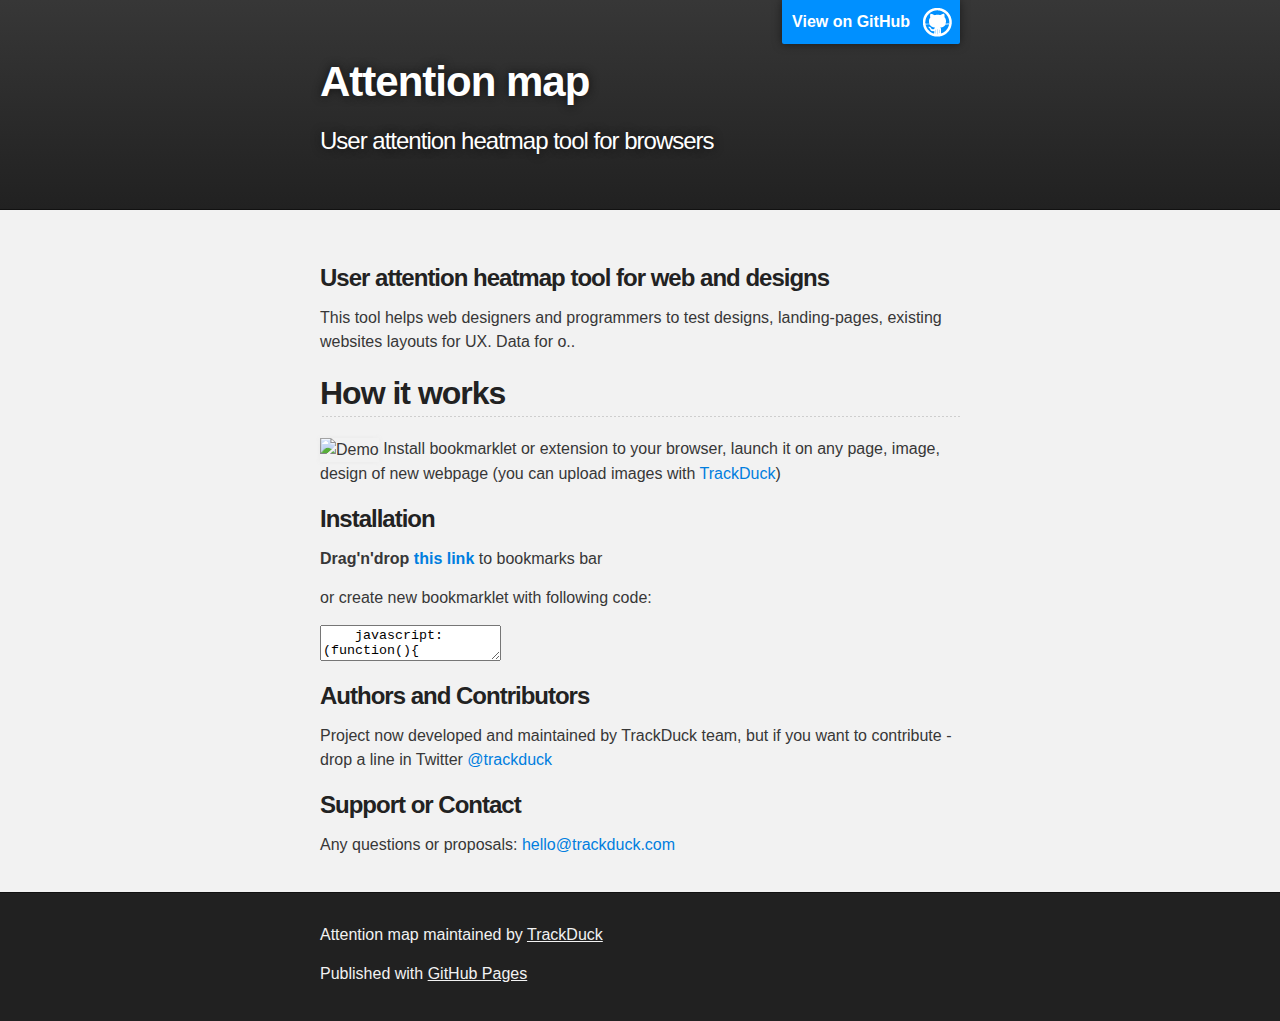
==== index.html @ 96a58a19 "init" ====
<!DOCTYPE html>
<html>

  <head>
    <meta charset='utf-8'>
    <meta http-equiv="X-UA-Compatible" content="chrome=1">
    <meta name="description" content="Attention map : User attention heatmap tool for browsers ">

    <link rel="stylesheet" type="text/css" media="screen" href="stylesheets/stylesheet.css">

    <title>Attention map</title>
  </head>

  <body>

    <!-- HEADER -->
    <div id="header_wrap" class="outer">
        <header class="inner">
          <a id="forkme_banner" href="https://github.com/TrackDuck/attention-map">View on GitHub</a>

          <h1 id="project_title">Attention map</h1>
          <h2 id="project_tagline">User attention heatmap tool for browsers </h2>

            <!--<section id="downloads">-->
              <!--<a class="zip_download_link" href="https://github.com/TrackDuck/attention-map/zipball/master">Download this project as a .zip file</a>-->
              <!--<a class="tar_download_link" href="https://github.com/TrackDuck/attention-map/tarball/master">Download this project as a tar.gz file</a>-->
            <!--</section>-->
        </header>
    </div>

    <!-- MAIN CONTENT -->
    <div id="main_content_wrap" class="outer">
      <section id="main_content" class="inner">
        <h3>
<a id="user-attention-heatmap-tool-for-web-and-designs" class="anchor" href="#user-attention-heatmap-tool-for-web-and-designs" aria-hidden="true"><span class="octicon octicon-link"></span></a>User attention heatmap tool for web and designs</h3>

<p>This tool helps web designers and programmers to test designs, landing-pages, existing websites layouts for UX. Data for o..</p>

<h2>
<a id="how-it-works" class="anchor" href="#how-it-works" aria-hidden="true"><span class="octicon octicon-link"></span></a>How it works</h2>

<p><img src="https://hsto.org/files/fcc/59c/9cd/fcc59c9cd9fb4a5bafa1c9e5d54e252a.png" alt="Demo">
Install bookmarklet or extension to your browser, launch it on any page, image, design of new webpage (you can upload images with <a href="http://trackduck.com">TrackDuck</a>)</p>





<h3>
<a id="installation" class="anchor" href="#installation" aria-hidden="true"><span class="octicon octicon-link"></span></a>Installation</h3>

<p><strong>Drag'n'drop <a href="javascript:(function(){var jsCode = document.createElement('script');jsCode.setAttribute('src', 'https://cdn.rawgit.com/TrackDuck/attention-map/master/am.js');document.body.appendChild(jsCode);}());">this link</a></strong> to bookmarks bar</p>

<p>or create new bookmarklet with following code:</p>
<textarea>
    javascript:(function(){
        var jsCode = document.createElement('script');
        jsCode.setAttribute('src', 'https://cdn.rawgit.com/TrackDuck/attention-map/master/am.js');
        document.body.appendChild(jsCode);
    }());
</textarea>


<h3>
<a id="authors-and-contributors" class="anchor" href="#authors-and-contributors" aria-hidden="true"><span class="octicon octicon-link"></span></a>Authors and Contributors</h3>

<p>Project now developed and maintained by TrackDuck team, but if you want to contribute - drop a line in Twitter <a href="https://github.com/trackduck" class="user-mention">@trackduck</a></p>

<h3>
<a id="support-or-contact" class="anchor" href="#support-or-contact" aria-hidden="true"><span class="octicon octicon-link"></span></a>Support or Contact</h3>

<p>Any questions or proposals: <a href="mailto:hello@trackduck.com">hello@trackduck.com</a></p>
      </section>
    </div>

    <!-- FOOTER  -->
    <div id="footer_wrap" class="outer">
      <footer class="inner">
        <p class="copyright">Attention map maintained by <a href="https://github.com/TrackDuck">TrackDuck</a></p>
        <p>Published with <a href="http://pages.github.com">GitHub Pages</a></p>
      </footer>
    </div>

              <script type="text/javascript">
            var gaJsHost = (("https:" == document.location.protocol) ? "https://ssl." : "http://www.");
            document.write(unescape("%3Cscript src='" + gaJsHost + "google-analytics.com/ga.js' type='text/javascript'%3E%3C/script%3E"));
          </script>
          <script type="text/javascript">
            try {
              var pageTracker = _gat._getTracker("UA-48684305-1");
            pageTracker._trackPageview();
            } catch(err) {}
          </script>


  </body>
</html>
---- stylesheets/stylesheet.css ----
/*******************************************************************************
Slate Theme for GitHub Pages
by Jason Costello, @jsncostello
*******************************************************************************/

@import url(pygment_trac.css);

/*******************************************************************************
MeyerWeb Reset
*******************************************************************************/

html, body, div, span, applet, object, iframe,
h1, h2, h3, h4, h5, h6, p, blockquote, pre,
a, abbr, acronym, address, big, cite, code,
del, dfn, em, img, ins, kbd, q, s, samp,
small, strike, strong, sub, sup, tt, var,
b, u, i, center,
dl, dt, dd, ol, ul, li,
fieldset, form, label, legend,
table, caption, tbody, tfoot, thead, tr, th, td,
article, aside, canvas, details, embed,
figure, figcaption, footer, header, hgroup,
menu, nav, output, ruby, section, summary,
time, mark, audio, video {
  margin: 0;
  padding: 0;
  border: 0;
  font: inherit;
  vertical-align: baseline;
}

/* HTML5 display-role reset for older browsers */
article, aside, details, figcaption, figure,
footer, header, hgroup, menu, nav, section {
  display: block;
}

ol, ul {
  list-style: none;
}

table {
  border-collapse: collapse;
  border-spacing: 0;
}

/*******************************************************************************
Theme Styles
*******************************************************************************/

body {
  box-sizing: border-box;
  color:#373737;
  background: #212121;
  font-size: 16px;
  font-family: 'Myriad Pro', Calibri, Helvetica, Arial, sans-serif;
  line-height: 1.5;
  -webkit-font-smoothing: antialiased;
}

h1, h2, h3, h4, h5, h6 {
  margin: 10px 0;
  font-weight: 700;
  color:#222222;
  font-family: 'Lucida Grande', 'Calibri', Helvetica, Arial, sans-serif;
  letter-spacing: -1px;
}

h1 {
  font-size: 36px;
  font-weight: 700;
}

h2 {
  padding-bottom: 10px;
  font-size: 32px;
  background: url('../images/bg_hr.png') repeat-x bottom;
}

h3 {
  font-size: 24px;
}

h4 {
  font-size: 21px;
}

h5 {
  font-size: 18px;
}

h6 {
  font-size: 16px;
}

p {
  margin: 10px 0 15px 0;
}

footer p {
  color: #f2f2f2;
}

a {
  text-decoration: none;
  color: #007edf;
  text-shadow: none;

  transition: color 0.5s ease;
  transition: text-shadow 0.5s ease;
  -webkit-transition: color 0.5s ease;
  -webkit-transition: text-shadow 0.5s ease;
  -moz-transition: color 0.5s ease;
  -moz-transition: text-shadow 0.5s ease;
  -o-transition: color 0.5s ease;
  -o-transition: text-shadow 0.5s ease;
  -ms-transition: color 0.5s ease;
  -ms-transition: text-shadow 0.5s ease;
}

a:hover, a:focus {text-decoration: underline;}

footer a {
  color: #F2F2F2;
  text-decoration: underline;
}

em {
  font-style: italic;
}

strong {
  font-weight: bold;
}

img {
  position: relative;
  margin: 0 auto;
  max-width: 739px;
  padding: 5px;
  margin: 10px 0 10px 0;
  border: 1px solid #ebebeb;

  box-shadow: 0 0 5px #ebebeb;
  -webkit-box-shadow: 0 0 5px #ebebeb;
  -moz-box-shadow: 0 0 5px #ebebeb;
  -o-box-shadow: 0 0 5px #ebebeb;
  -ms-box-shadow: 0 0 5px #ebebeb;
}

p img {
  display: inline;
  margin: 0;
  padding: 0;
  vertical-align: middle;
  text-align: center;
  border: none;
}

pre, code {
  width: 100%;
  color: #222;
  background-color: #fff;

  font-family: Monaco, "Bitstream Vera Sans Mono", "Lucida Console", Terminal, monospace;
  font-size: 14px;

  border-radius: 2px;
  -moz-border-radius: 2px;
  -webkit-border-radius: 2px;
}

pre {
  width: 100%;
  padding: 10px;
  box-shadow: 0 0 10px rgba(0,0,0,.1);
  overflow: auto;
}

code {
  padding: 3px;
  margin: 0 3px;
  box-shadow: 0 0 10px rgba(0,0,0,.1);
}

pre code {
  display: block;
  box-shadow: none;
}

blockquote {
  color: #666;
  margin-bottom: 20px;
  padding: 0 0 0 20px;
  border-left: 3px solid #bbb;
}


ul, ol, dl {
  margin-bottom: 15px
}

ul {
  list-style-position: inside;
  list-style: disc;
  padding-left: 20px;
}

ol {
  list-style-position: inside;
  list-style: decimal;
  padding-left: 20px;
}

dl dt {
  font-weight: bold;
}

dl dd {
  padding-left: 20px;
  font-style: italic;
}

dl p {
  padding-left: 20px;
  font-style: italic;
}

hr {
  height: 1px;
  margin-bottom: 5px;
  border: none;
  background: url('../images/bg_hr.png') repeat-x center;
}

table {
  border: 1px solid #373737;
  margin-bottom: 20px;
  text-align: left;
 }

th {
  font-family: 'Lucida Grande', 'Helvetica Neue', Helvetica, Arial, sans-serif;
  padding: 10px;
  background: #373737;
  color: #fff;
 }

td {
  padding: 10px;
  border: 1px solid #373737;
 }

form {
  background: #f2f2f2;
  padding: 20px;
}

/*******************************************************************************
Full-Width Styles
*******************************************************************************/

.outer {
  width: 100%;
}

.inner {
  position: relative;
  max-width: 640px;
  padding: 20px 10px;
  margin: 0 auto;
}

#forkme_banner {
  display: block;
  position: absolute;
  top:0;
  right: 10px;
  z-index: 10;
  padding: 10px 50px 10px 10px;
  color: #fff;
  background: url('../images/blacktocat.png') #0090ff no-repeat 95% 50%;
  font-weight: 700;
  box-shadow: 0 0 10px rgba(0,0,0,.5);
  border-bottom-left-radius: 2px;
  border-bottom-right-radius: 2px;
}

#header_wrap {
  background: #212121;
  background: -moz-linear-gradient(top, #373737, #212121);
  background: -webkit-linear-gradient(top, #373737, #212121);
  background: -ms-linear-gradient(top, #373737, #212121);
  background: -o-linear-gradient(top, #373737, #212121);
  background: linear-gradient(top, #373737, #212121);
}

#header_wrap .inner {
  padding: 50px 10px 30px 10px;
}

#project_title {
  margin: 0;
  color: #fff;
  font-size: 42px;
  font-weight: 700;
  text-shadow: #111 0px 0px 10px;
}

#project_tagline {
  color: #fff;
  font-size: 24px;
  font-weight: 300;
  background: none;
  text-shadow: #111 0px 0px 10px;
}

#downloads {
  position: absolute;
  width: 210px;
  z-index: 10;
  bottom: -40px;
  right: 0;
  height: 70px;
  background: url('../images/icon_download.png') no-repeat 0% 90%;
}

.zip_download_link {
  display: block;
  float: right;
  width: 90px;
  height:70px;
  text-indent: -5000px;
  overflow: hidden;
  background: url(../images/sprite_download.png) no-repeat bottom left;
}

.tar_download_link {
  display: block;
  float: right;
  width: 90px;
  height:70px;
  text-indent: -5000px;
  overflow: hidden;
  background: url(../images/sprite_download.png) no-repeat bottom right;
  margin-left: 10px;
}

.zip_download_link:hover {
  background: url(../images/sprite_download.png) no-repeat top left;
}

.tar_download_link:hover {
  background: url(../images/sprite_download.png) no-repeat top right;
}

#main_content_wrap {
  background: #f2f2f2;
  border-top: 1px solid #111;
  border-bottom: 1px solid #111;
}

#main_content {
  padding-top: 40px;
}

#footer_wrap {
  background: #212121;
}



/*******************************************************************************
Small Device Styles
*******************************************************************************/

@media screen and (max-width: 480px) {
  body {
    font-size:14px;
  }

  #downloads {
    display: none;
  }

  .inner {
    min-width: 320px;
    max-width: 480px;
  }

  #project_title {
  font-size: 32px;
  }

  h1 {
    font-size: 28px;
  }

  h2 {
    font-size: 24px;
  }

  h3 {
    font-size: 21px;
  }

  h4 {
    font-size: 18px;
  }

  h5 {
    font-size: 14px;
  }

  h6 {
    font-size: 12px;
  }

  code, pre {
    min-width: 320px;
    max-width: 480px;
    font-size: 11px;
  }

}
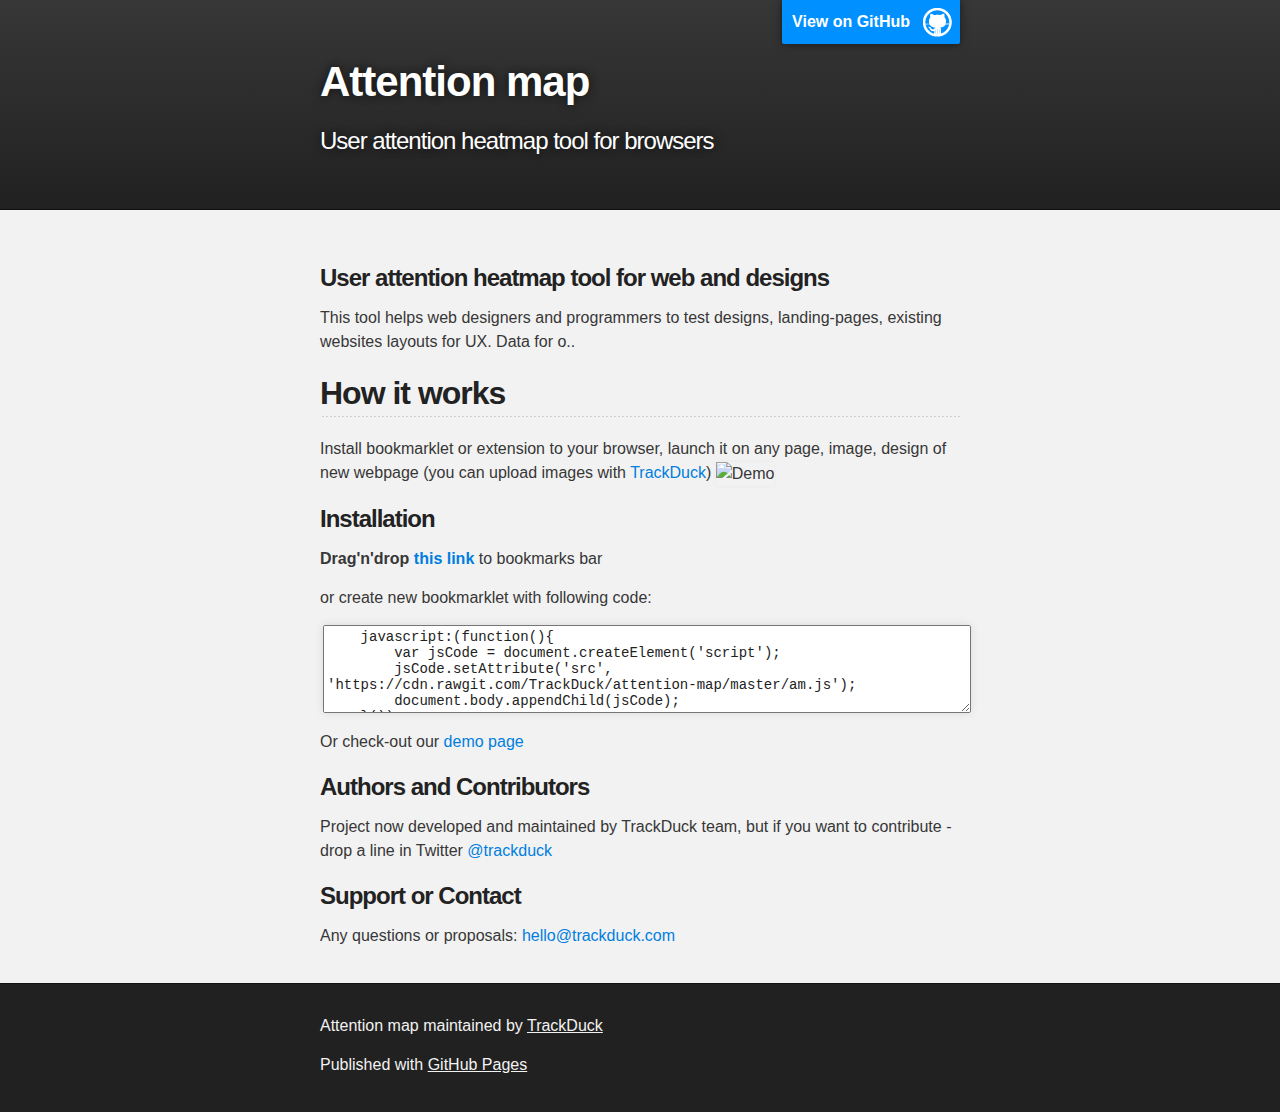
==== commit 9360a80b: "init" ====
--- a/index.html
+++ b/index.html
@@ -39,8 +39,9 @@
 <h2>
 <a id="how-it-works" class="anchor" href="#how-it-works" aria-hidden="true"><span class="octicon octicon-link"></span></a>How it works</h2>
 
-<p><img src="https://hsto.org/files/fcc/59c/9cd/fcc59c9cd9fb4a5bafa1c9e5d54e252a.png" alt="Demo">
-Install bookmarklet or extension to your browser, launch it on any page, image, design of new webpage (you can upload images with <a href="http://trackduck.com">TrackDuck</a>)</p>
+<p>Install bookmarklet or extension to your browser, launch it on any page, image, design of new webpage (you can upload images with <a href="http://trackduck.com">TrackDuck</a>)
+    <img src="https://hsto.org/files/fcc/59c/9cd/fcc59c9cd9fb4a5bafa1c9e5d54e252a.png" alt="Demo">
+</p>
 
 
 
@@ -52,7 +53,7 @@
 <p><strong>Drag'n'drop <a href="javascript:(function(){var jsCode = document.createElement('script');jsCode.setAttribute('src', 'https://cdn.rawgit.com/TrackDuck/attention-map/master/am.js');document.body.appendChild(jsCode);}());">this link</a></strong> to bookmarks bar</p>
 
 <p>or create new bookmarklet with following code:</p>
-<textarea>
+<textarea rows="5">
     javascript:(function(){
         var jsCode = document.createElement('script');
         jsCode.setAttribute('src', 'https://cdn.rawgit.com/TrackDuck/attention-map/master/am.js');
@@ -60,6 +61,8 @@
     }());
 </textarea>
 
+<p>Or check-out our <a target="_blank" href="/examples/index.html">demo page</a>
+</p>
 
 <h3>
 <a id="authors-and-contributors" class="anchor" href="#authors-and-contributors" aria-hidden="true"><span class="octicon octicon-link"></span></a>Authors and Contributors</h3>
--- a/stylesheets/stylesheet.css
+++ b/stylesheets/stylesheet.css
@@ -157,7 +157,7 @@
   border: none;
 }
 
-pre, code {
+pre, code, textarea {
   width: 100%;
   color: #222;
   background-color: #fff;
@@ -177,7 +177,7 @@
   overflow: auto;
 }
 
-code {
+code, textarea {
   padding: 3px;
   margin: 0 3px;
   box-shadow: 0 0 10px rgba(0,0,0,.1);
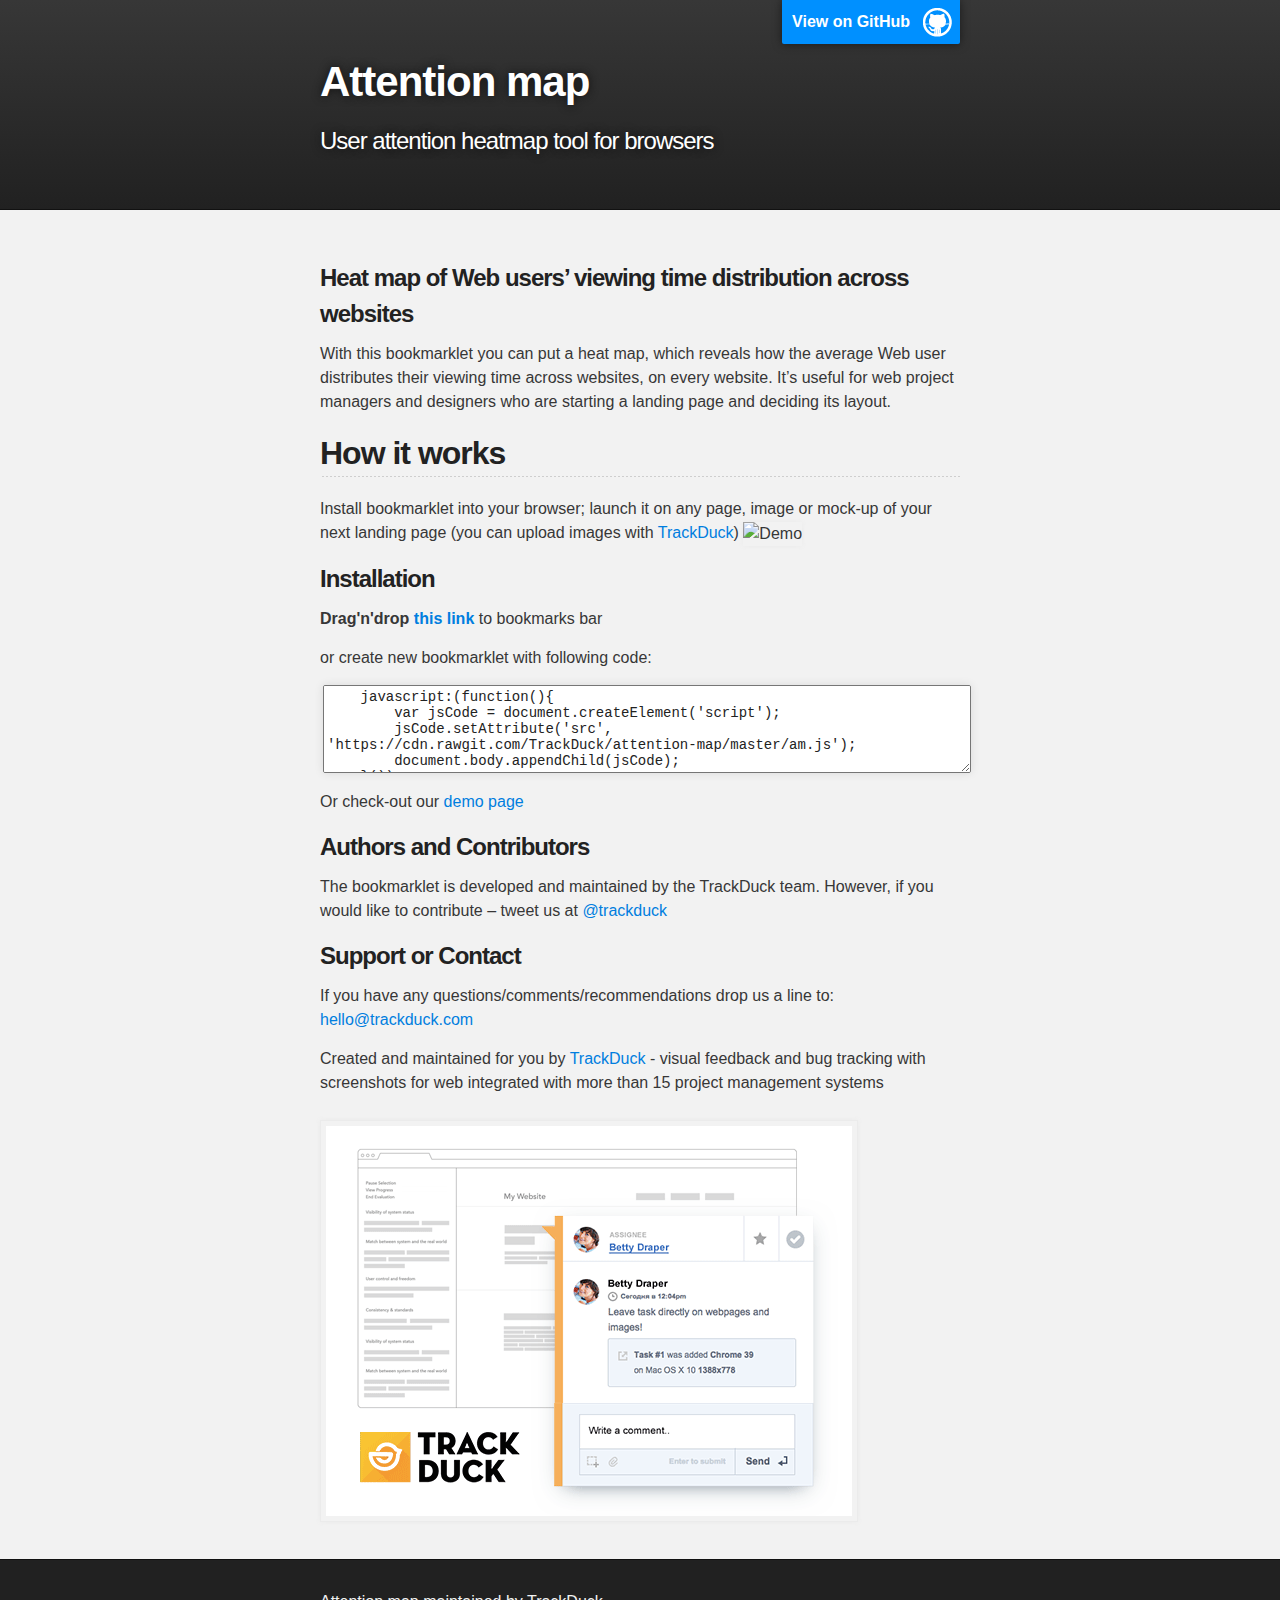
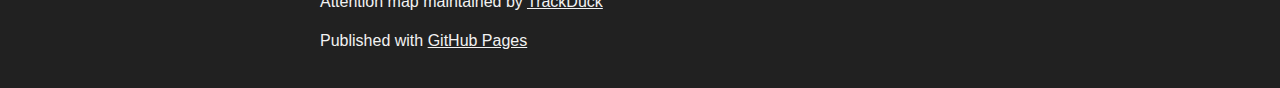
==== commit 111dcd6e: "init" ====
--- a/index.html
+++ b/index.html
@@ -32,14 +32,14 @@
     <div id="main_content_wrap" class="outer">
       <section id="main_content" class="inner">
         <h3>
-<a id="user-attention-heatmap-tool-for-web-and-designs" class="anchor" href="#user-attention-heatmap-tool-for-web-and-designs" aria-hidden="true"><span class="octicon octicon-link"></span></a>User attention heatmap tool for web and designs</h3>
+<a id="user-attention-heatmap-tool-for-web-and-designs" class="anchor" href="#user-attention-heatmap-tool-for-web-and-designs" aria-hidden="true"><span class="octicon octicon-link"></span></a>Heat map of Web users’ viewing time distribution across websites </h3>
 
-<p>This tool helps web designers and programmers to test designs, landing-pages, existing websites layouts for UX. Data for o..</p>
+<p>With this bookmarklet you can put a heat map, which reveals how the average Web user distributes their viewing time across websites, on every website. It’s useful for web project managers and designers who are starting a landing page and deciding its layout.</p>
 
 <h2>
 <a id="how-it-works" class="anchor" href="#how-it-works" aria-hidden="true"><span class="octicon octicon-link"></span></a>How it works</h2>
 
-<p>Install bookmarklet or extension to your browser, launch it on any page, image, design of new webpage (you can upload images with <a href="http://trackduck.com">TrackDuck</a>)
+<p>Install bookmarklet into your browser; launch it on any page, image or mock-up of your next landing page (you can upload images with  <a href="http://trackduck.com">TrackDuck</a>)
     <img src="https://hsto.org/files/fcc/59c/9cd/fcc59c9cd9fb4a5bafa1c9e5d54e252a.png" alt="Demo">
 </p>
 
@@ -61,25 +61,27 @@
     }());
 </textarea>
 
-<p>Or check-out our <a target="_blank" href="/examples/index.html">demo page</a>
+<p>Or check-out our <a target="_blank" href="/attention-map/examples/index.html">demo page</a>
 </p>
 
 <h3>
 <a id="authors-and-contributors" class="anchor" href="#authors-and-contributors" aria-hidden="true"><span class="octicon octicon-link"></span></a>Authors and Contributors</h3>
 
-<p>Project now developed and maintained by TrackDuck team, but if you want to contribute - drop a line in Twitter <a href="https://github.com/trackduck" class="user-mention">@trackduck</a></p>
+<p>The bookmarklet is developed and maintained by the TrackDuck team. However, if you would like to contribute – tweet us at <a href="https://twitter.com/trackduck" class="user-mention">@trackduck</a></p>
 
 <h3>
 <a id="support-or-contact" class="anchor" href="#support-or-contact" aria-hidden="true"><span class="octicon octicon-link"></span></a>Support or Contact</h3>
 
-<p>Any questions or proposals: <a href="mailto:hello@trackduck.com">hello@trackduck.com</a></p>
+<p>If you have any questions/comments/recommendations drop us a line to:  <a href="mailto:hello@trackduck.com">hello@trackduck.com</a></p>
+<p>Created and maintained for you by <a href="https://TrackDuck.com">TrackDuck</a> - visual feedback and bug tracking with screenshots for web integrated with more than 15 project management systems</p>
+          <a href="https://TrackDuck.com"><img src="images/td.png"></a>
       </section>
     </div>
 
     <!-- FOOTER  -->
     <div id="footer_wrap" class="outer">
       <footer class="inner">
-        <p class="copyright">Attention map maintained by <a href="https://github.com/TrackDuck">TrackDuck</a></p>
+        <p class="copyright">Attention map maintained by <a href="https://TrackDuck.com">TrackDuck</a></p>
         <p>Published with <a href="http://pages.github.com">GitHub Pages</a></p>
       </footer>
     </div>
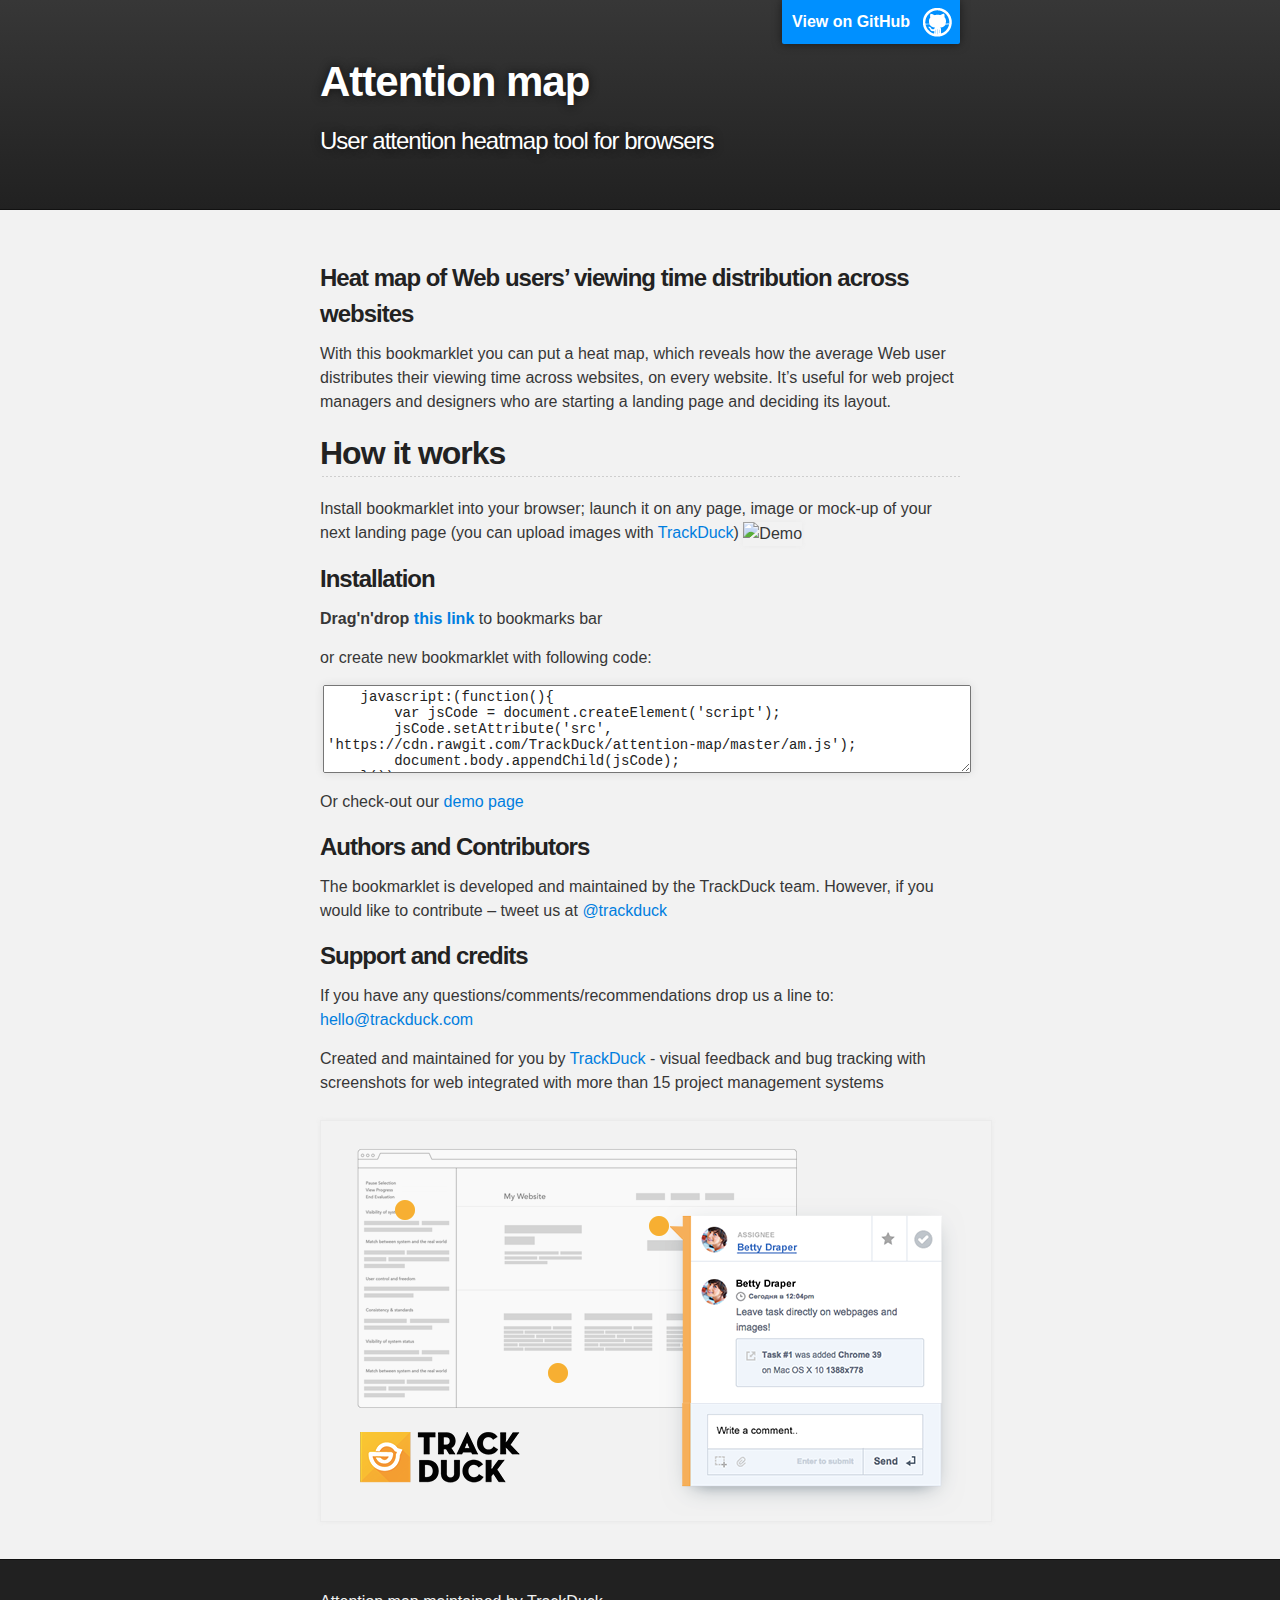
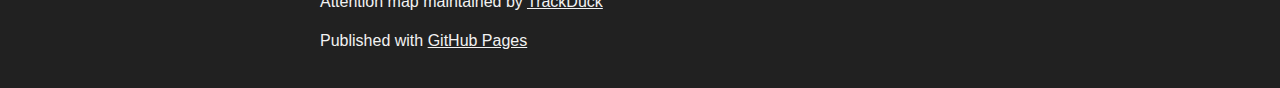
==== commit 3965f035: "init" ====
--- a/index.html
+++ b/index.html
@@ -70,7 +70,7 @@
 <p>The bookmarklet is developed and maintained by the TrackDuck team. However, if you would like to contribute – tweet us at <a href="https://twitter.com/trackduck" class="user-mention">@trackduck</a></p>
 
 <h3>
-<a id="support-or-contact" class="anchor" href="#support-or-contact" aria-hidden="true"><span class="octicon octicon-link"></span></a>Support or Contact</h3>
+<a id="support-or-contact" class="anchor" href="#support-or-contact" aria-hidden="true"><span class="octicon octicon-link"></span></a>Support and credits</h3>
 
 <p>If you have any questions/comments/recommendations drop us a line to:  <a href="mailto:hello@trackduck.com">hello@trackduck.com</a></p>
 <p>Created and maintained for you by <a href="https://TrackDuck.com">TrackDuck</a> - visual feedback and bug tracking with screenshots for web integrated with more than 15 project management systems</p>
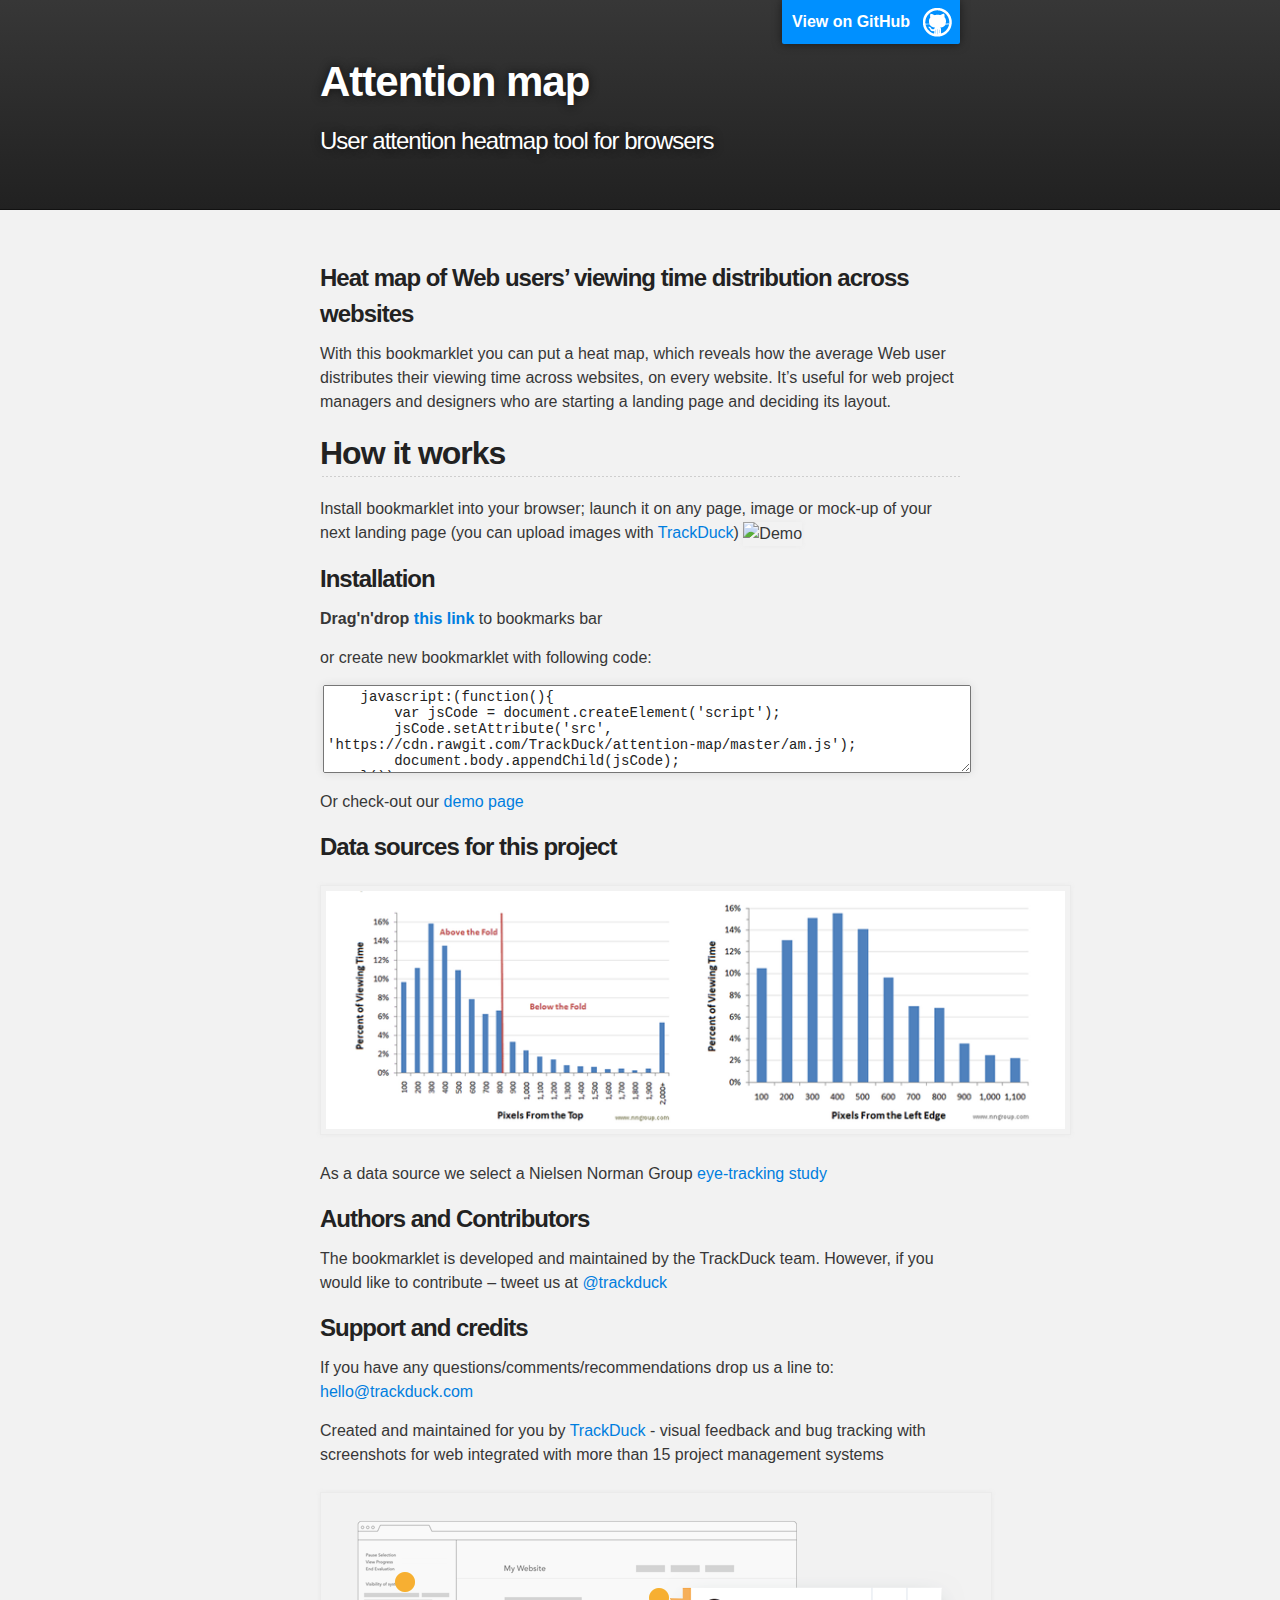
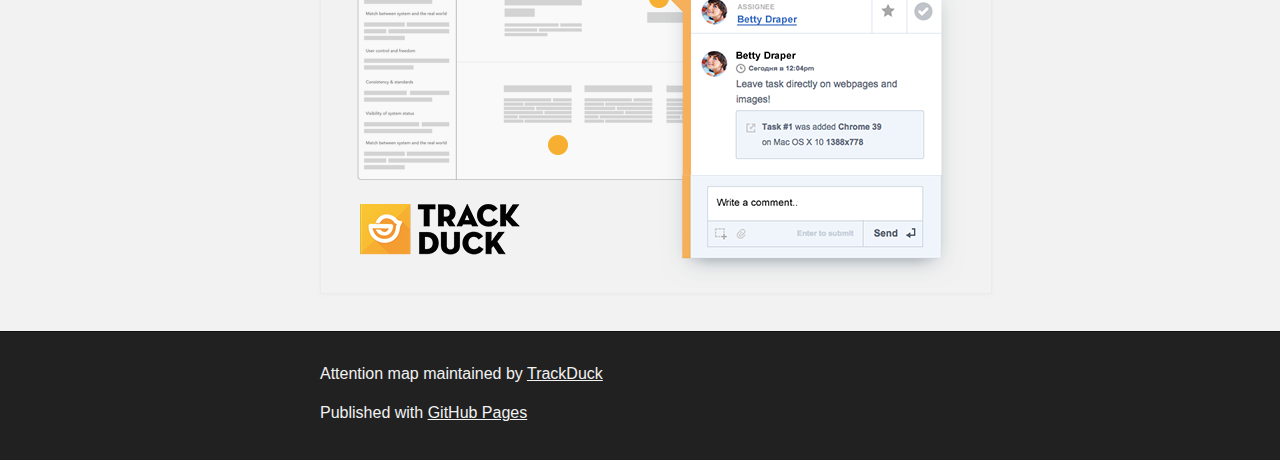
==== commit bc9a5c78: "init" ====
--- a/index.html
+++ b/index.html
@@ -45,8 +45,6 @@
 
 
 
-
-
 <h3>
 <a id="installation" class="anchor" href="#installation" aria-hidden="true"><span class="octicon octicon-link"></span></a>Installation</h3>
 
@@ -63,6 +61,11 @@
 
 <p>Or check-out our <a target="_blank" href="/attention-map/examples/index.html">demo page</a>
 </p>
+
+          <h3>Data sources for this project</h3>
+          <img src="images/data.png">
+          <p>As a data source we select a Nielsen Norman Group <a href="http://www.nngroup.com/articles/horizontal-attention-leans-left/">eye-tracking study</a></p>
+
 
 <h3>
 <a id="authors-and-contributors" class="anchor" href="#authors-and-contributors" aria-hidden="true"><span class="octicon octicon-link"></span></a>Authors and Contributors</h3>
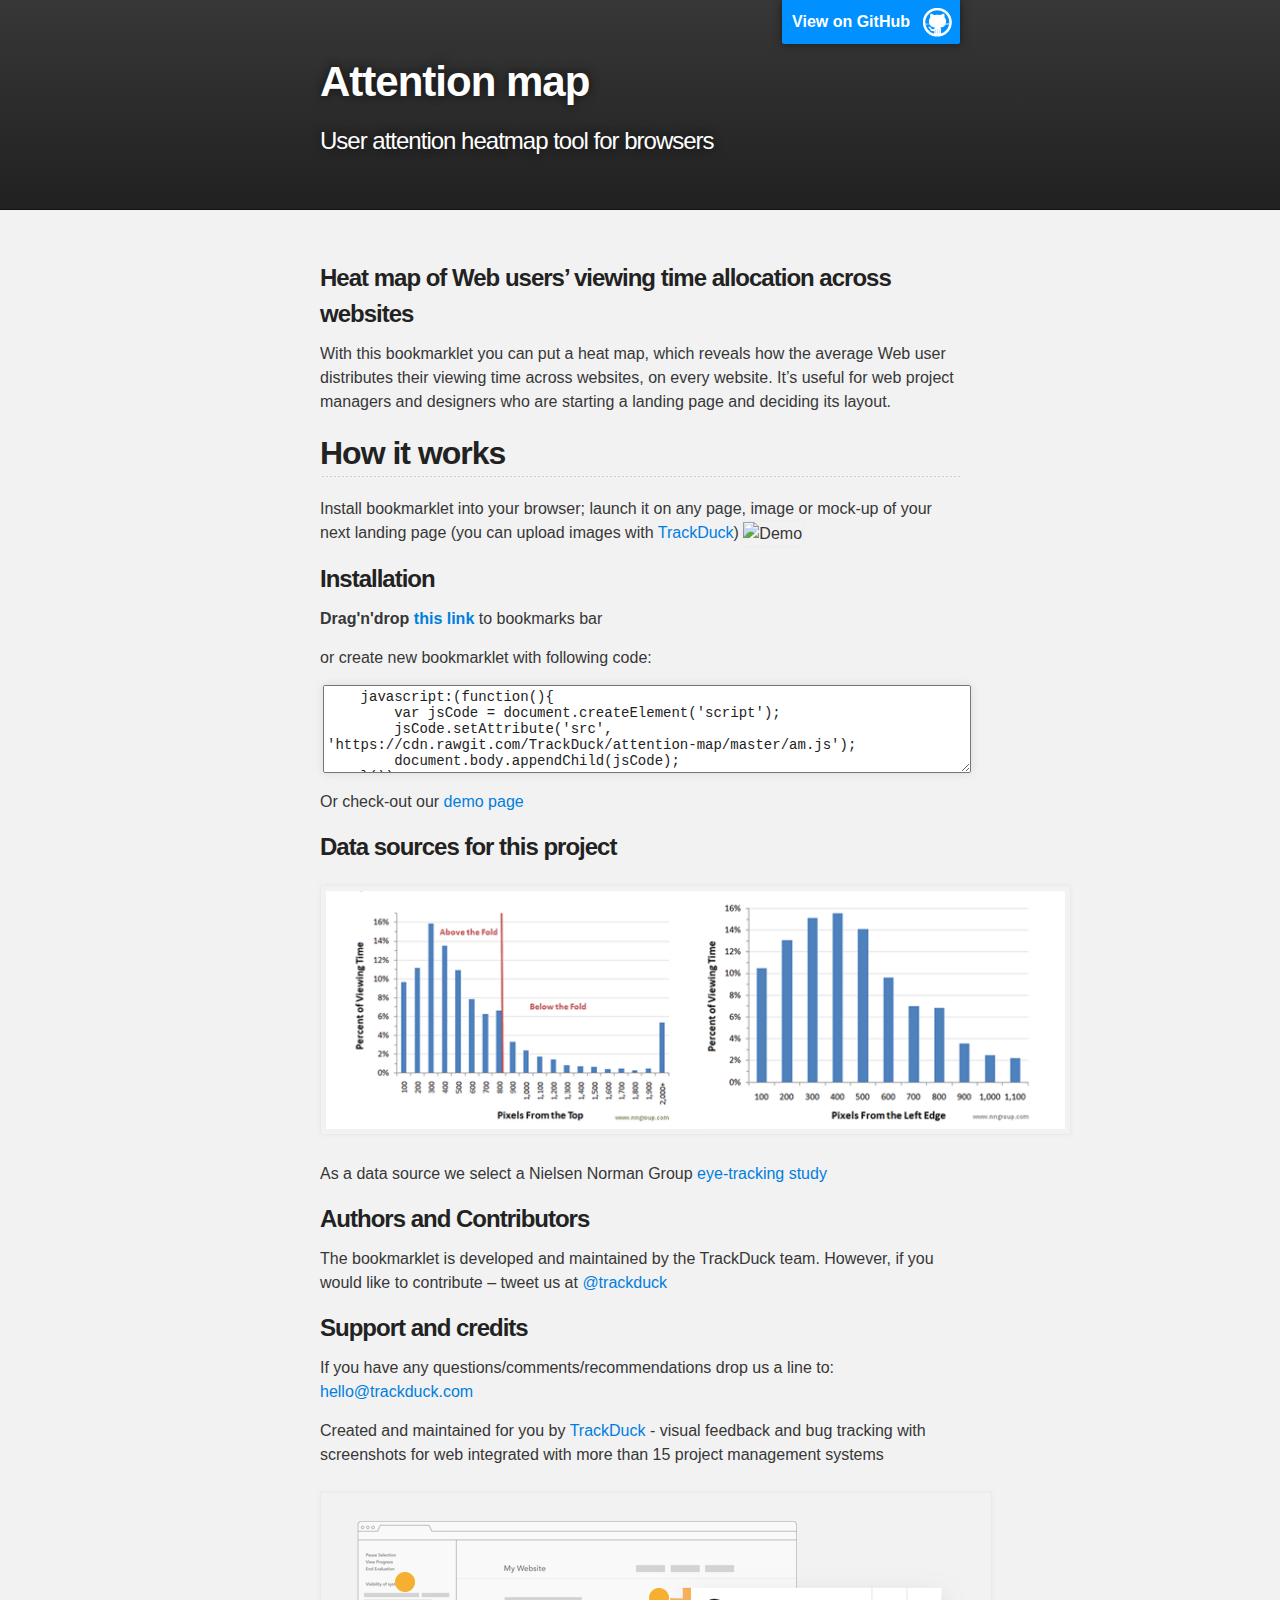
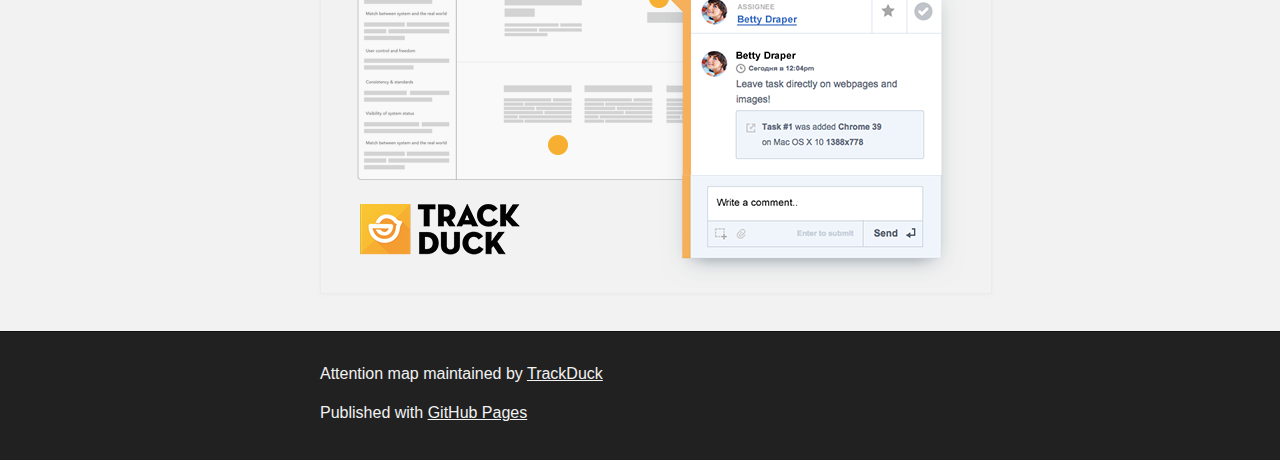
==== commit e46827e2: "init" ====
--- a/index.html
+++ b/index.html
@@ -32,7 +32,7 @@
     <div id="main_content_wrap" class="outer">
       <section id="main_content" class="inner">
         <h3>
-<a id="user-attention-heatmap-tool-for-web-and-designs" class="anchor" href="#user-attention-heatmap-tool-for-web-and-designs" aria-hidden="true"><span class="octicon octicon-link"></span></a>Heat map of Web users’ viewing time distribution across websites </h3>
+<a id="user-attention-heatmap-tool-for-web-and-designs" class="anchor" href="#user-attention-heatmap-tool-for-web-and-designs" aria-hidden="true"><span class="octicon octicon-link"></span></a>Heat map of Web users’ viewing time allocation across websites </h3>
 
 <p>With this bookmarklet you can put a heat map, which reveals how the average Web user distributes their viewing time across websites, on every website. It’s useful for web project managers and designers who are starting a landing page and deciding its layout.</p>
 
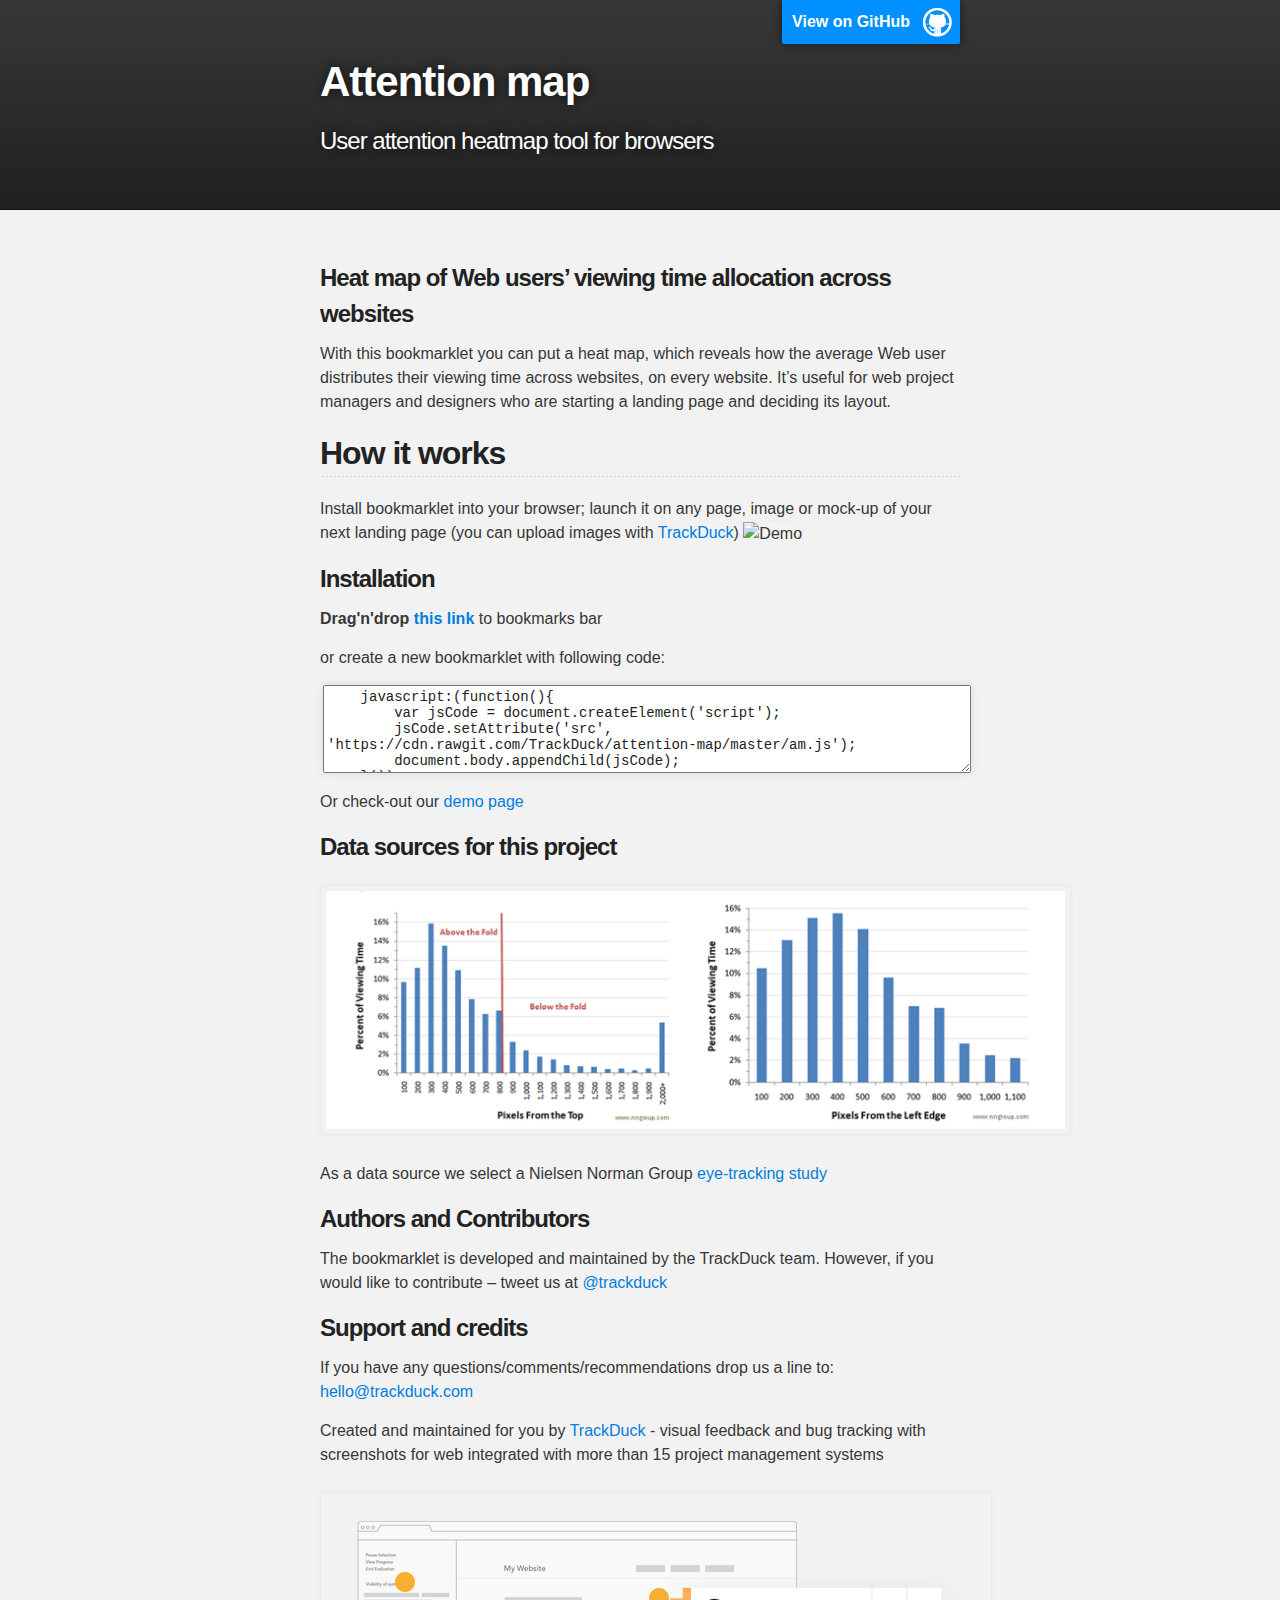
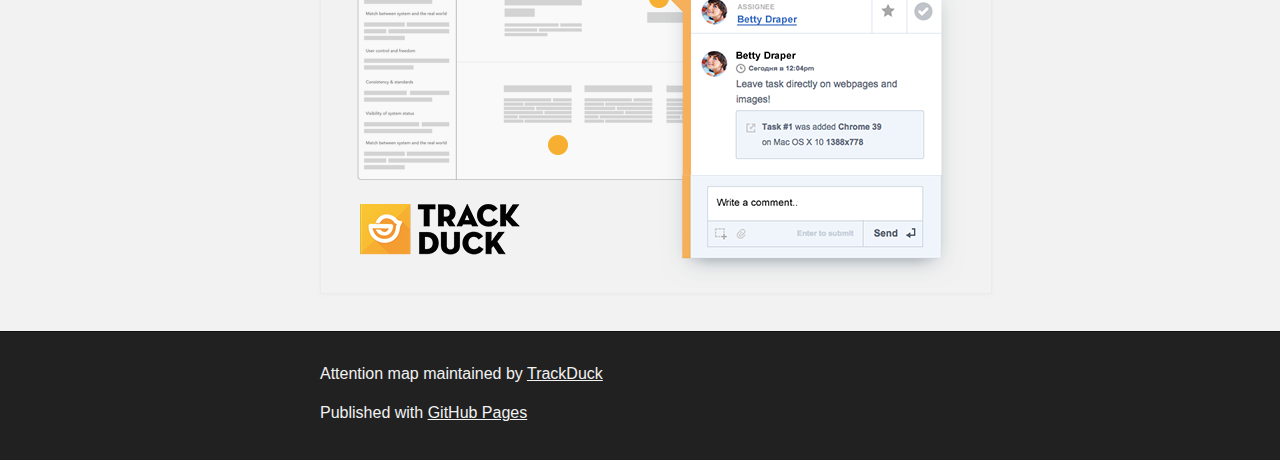
==== commit 4ce089a0: "init" ====
--- a/index.html
+++ b/index.html
@@ -50,7 +50,7 @@
 
 <p><strong>Drag'n'drop <a href="javascript:(function(){var jsCode = document.createElement('script');jsCode.setAttribute('src', 'https://cdn.rawgit.com/TrackDuck/attention-map/master/am.js');document.body.appendChild(jsCode);}());">this link</a></strong> to bookmarks bar</p>
 
-<p>or create new bookmarklet with following code:</p>
+<p>or create a new bookmarklet with following code:</p>
 <textarea rows="5">
     javascript:(function(){
         var jsCode = document.createElement('script');
